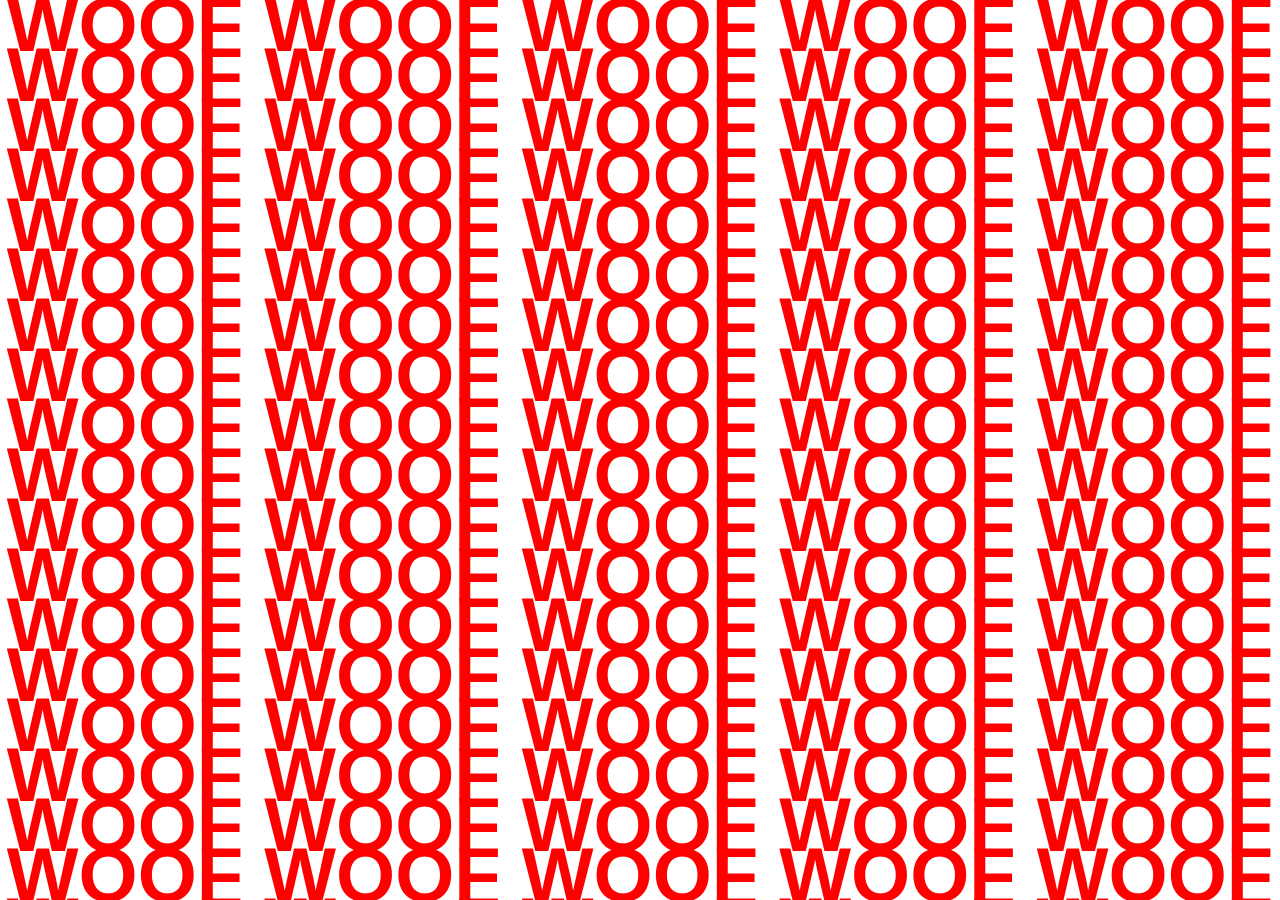
==== index.html @ dd0bb8a9 "initial commit" ====
<!DOCTYPE html>
<html>
  <head>
    <title>WOOF</title>
    <meta name="viewport" content="width=device-width, initial-scale=1.0, maximum-scale=1.0">
	<link rel="stylesheet" type="text/css" href="style.css" />
	<script src="script.js"></script>
  </head>
  <body>
  
	<div style="position: fixed; z-index: -99; width: 100%; height: 100%">
		<iframe frameborder="0" height="100%" width="100%" 
		src="https://www.youtube.com/embed/WTf5U8SufUc?rel=0&loop=1&autoplay=1&controls=0&showinfo=0&autohide=1&playlist=WTf5U8SufUc">
		</iframe>
	</div>
	<h1>WOOF WOOF WOOF WOOF WOOF WOOF WOOF WOOF WOOF WOOF WOOF WOOF WOOF WOOF WOOF WOOF WOOF WOOF WOOF WOOF WOOF WOOF WOOF WOOF WOOF WOOF WOOF WOOF WOOF WOOF WOOF WOOF WOOF WOOF WOOF WOOF WOOF WOOF WOOF WOOF WOOF WOOF WOOF WOOF WOOF WOOF WOOF WOOF WOOF WOOF WOOF WOOF WOOF WOOF WOOF WOOF WOOF WOOF WOOF WOOF WOOF WOOF WOOF WOOF WOOF WOOF WOOF WOOF WOOF WOOF WOOF WOOF WOOF WOOF WOOF WOOF WOOF WOOF WOOF WOOF WOOF WOOF WOOF WOOF WOOF WOOF WOOF WOOF WOOF WOOF WOOF WOOF WOOF WOOF WOOF WOOF WOOF WOOF WOOF WOOF WOOF WOOF WOOF WOOF WOOF WOOF WOOF WOOF WOOF WOOF WOOF WOOF WOOF WOOF WOOF WOOF WOOF WOOF WOOF WOOF WOOF WOOF WOOF WOOF WOOF WOOF WOOF WOOF WOOF WOOF WOOF WOOF WOOF WOOF WOOF WOOF WOOF WOOF WOOF WOOF WOOF WOOF WOOF WOOF WOOF WOOF WOOF WOOF WOOF WOOF WOOF WOOF WOOF WOOF WOOF WOOF WOOF WOOF WOOF WOOF WOOF WOOF WOOF WOOF WOOF WOOF WOOF WOOF WOOF WOOF WOOF WOOF WOOF WOOF WOOF WOOF WOOF WOOF WOOF WOOF WOOF WOOF WOOF WOOF WOOF WOOF WOOF WOOF WOOF WOOF WOOF WOOF WOOF WOOF WOOF WOOF WOOF WOOF WOOF WOOF WOOF WOOF WOOF WOOF WOOF WOOF WOOF WOOF WOOF WOOF WOOF WOOF WOOF WOOF WOOF WOOF WOOF WOOF WOOF WOOF </h1>
	
	<div class="shape1"></div>
	
	
		<script>
	</script>
 </body>
</html>
---- style.css ----
body {
	margin: 0;
}
/*.foreground {
	width: 20000px;
	height: 20000px;
	background-color: transparent;
	z-index: 9;
	//animation: foreground 1.06s linear infinite;
}*/
@keyframes foreground {
	0% {opacity:0;}
	25% {opacity:0;}
	50% {opacity:0;}
	75% {opacity:0;}
	100% {opacity:0;}
}
h1 {
	font-family: sans-serif;
	font-size: 76px;
	top: 0;
	margin: 0;
	line-height: 50px;
    position: fixed;
	text-align: center;
	z-index: 8;
	color: red;
	//width: 1000px;
	word-wrap: break-word;
	animation: woof 1.06s linear infinite;
}
@keyframes woof {
	0% {color:black; transform:translateY(0px); font-size:76px;}
	25% {color:red; font-size:80px;}
	50% {color:black; transform:translateY(-600px); font-size:76px;}
	75% {color:red; font-size:80px;}
	100% {color:black; transform:translateY(0px); font-size:76px;}
}
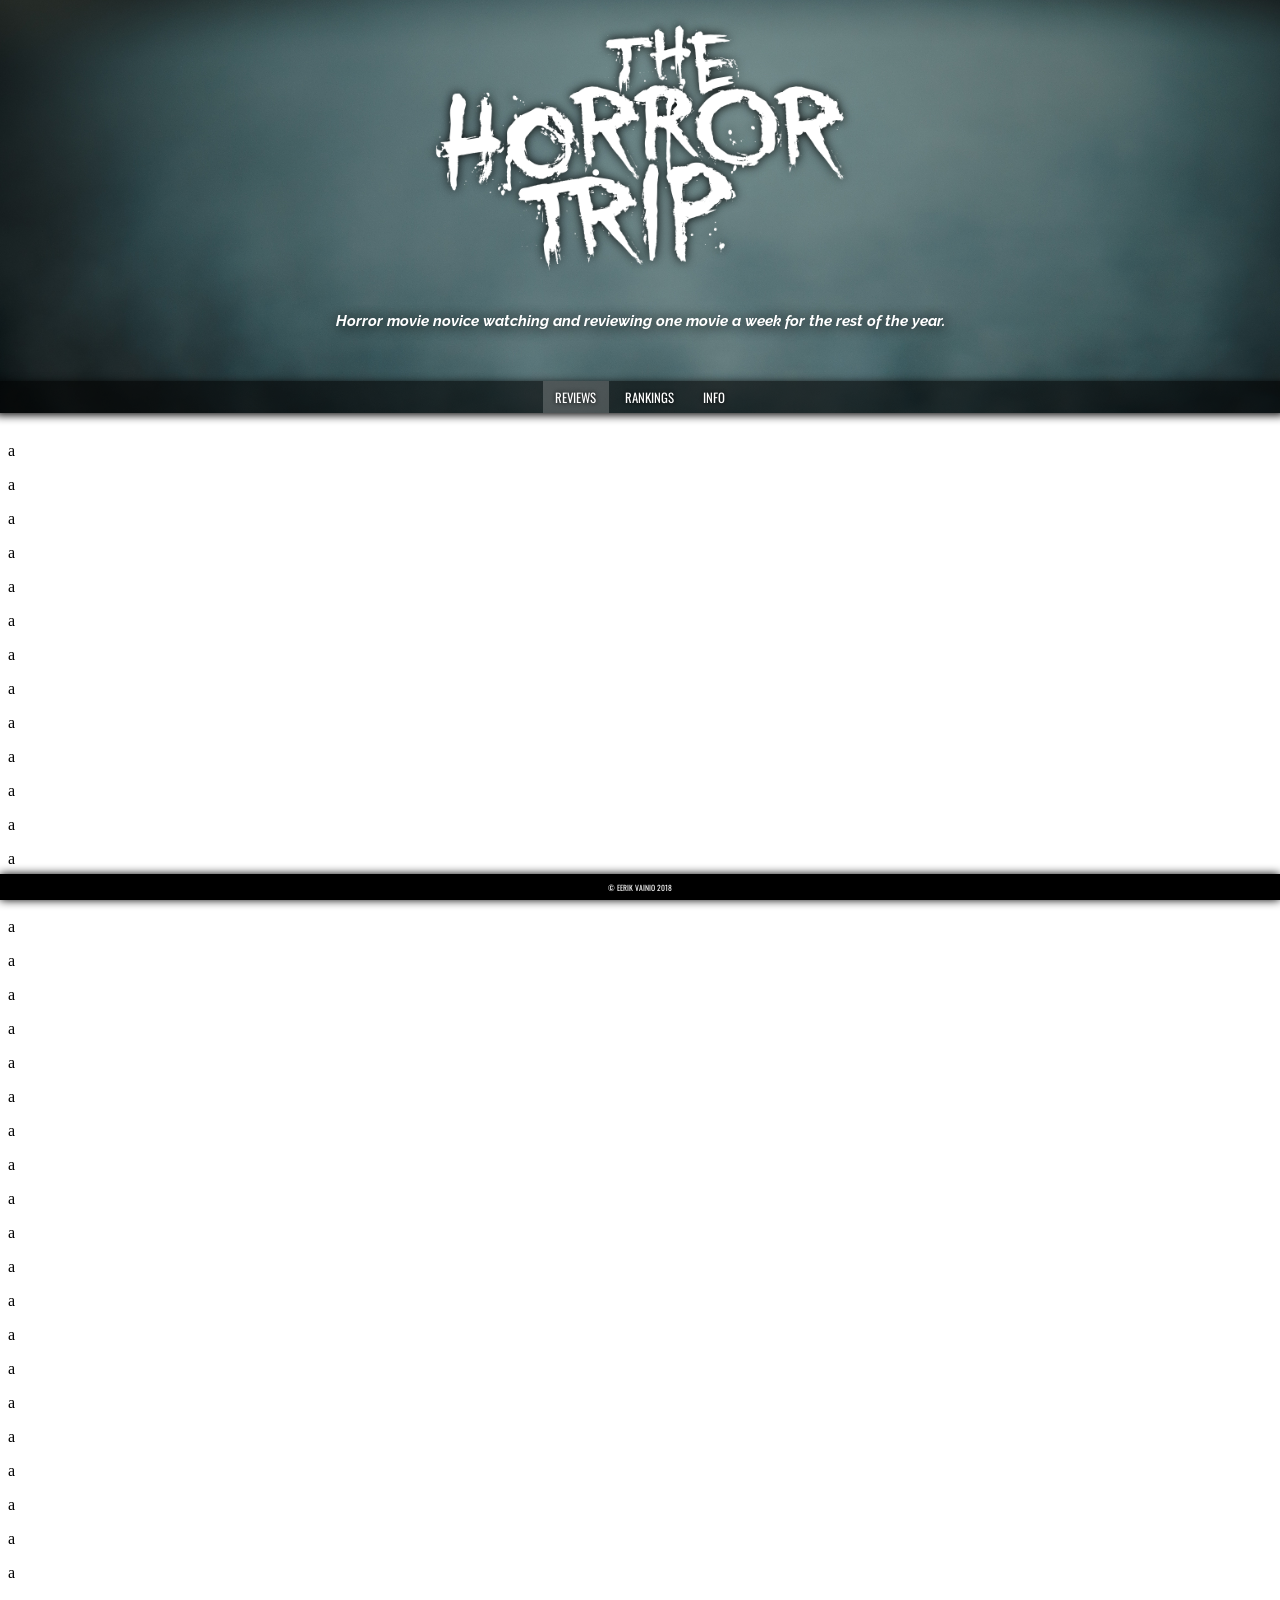
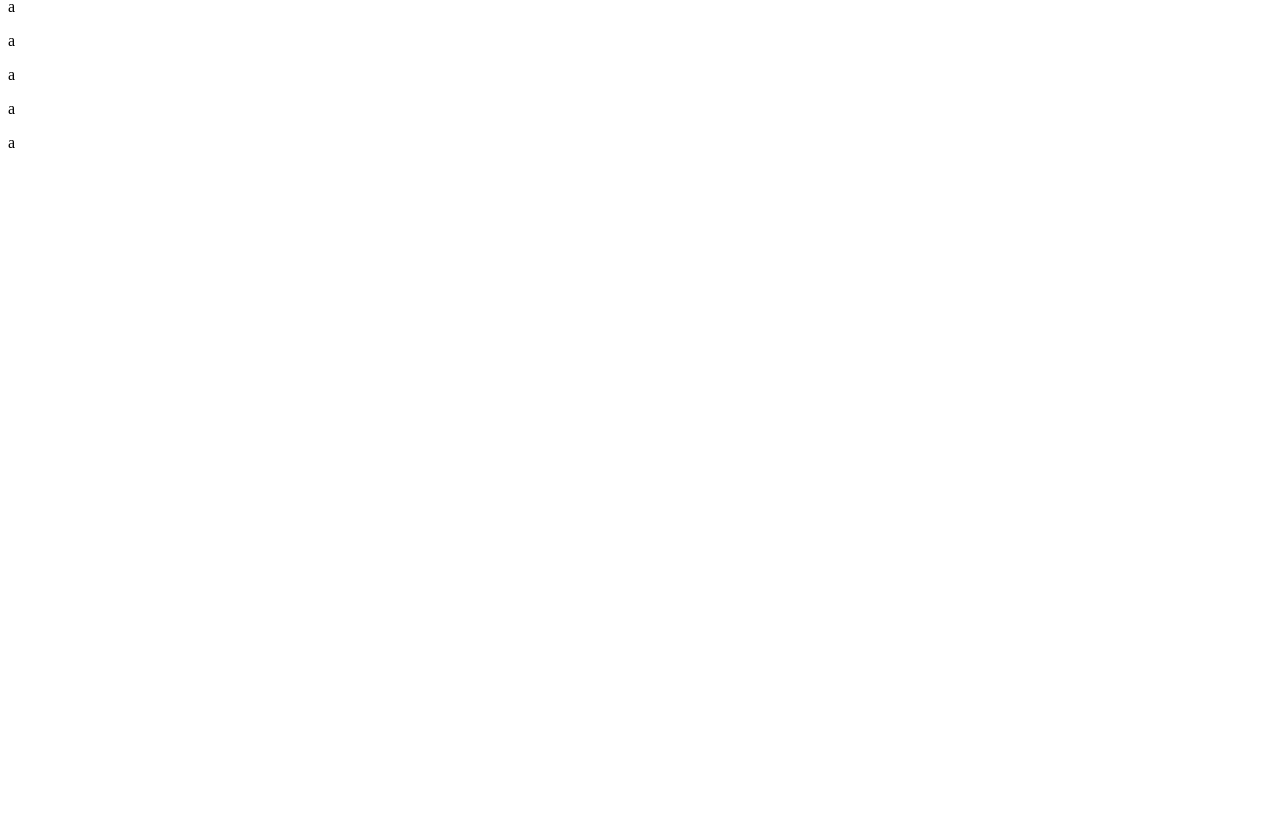
==== commit ba01869f: "Add files via upload" ====
--- a/index.html
+++ b/index.html
@@ -1,24 +1,85 @@
-<!DOCTYPE html>
-<html>
-  <head>
-    <title>WOOF</title>
-    <meta name="viewport" content="width=device-width, initial-scale=1.0, maximum-scale=1.0">
-	<link rel="stylesheet" type="text/css" href="style.css" />
-	<script src="script.js"></script>
-  </head>
-  <body>
-  
-	<div style="position: fixed; z-index: -99; width: 100%; height: 100%">
-		<iframe frameborder="0" height="100%" width="100%" 
-		src="https://www.youtube.com/embed/WTf5U8SufUc?rel=0&loop=1&autoplay=1&controls=0&showinfo=0&autohide=1&playlist=WTf5U8SufUc">
-		</iframe>
-	</div>
-	<h1>WOOF WOOF WOOF WOOF WOOF WOOF WOOF WOOF WOOF WOOF WOOF WOOF WOOF WOOF WOOF WOOF WOOF WOOF WOOF WOOF WOOF WOOF WOOF WOOF WOOF WOOF WOOF WOOF WOOF WOOF WOOF WOOF WOOF WOOF WOOF WOOF WOOF WOOF WOOF WOOF WOOF WOOF WOOF WOOF WOOF WOOF WOOF WOOF WOOF WOOF WOOF WOOF WOOF WOOF WOOF WOOF WOOF WOOF WOOF WOOF WOOF WOOF WOOF WOOF WOOF WOOF WOOF WOOF WOOF WOOF WOOF WOOF WOOF WOOF WOOF WOOF WOOF WOOF WOOF WOOF WOOF WOOF WOOF WOOF WOOF WOOF WOOF WOOF WOOF WOOF WOOF WOOF WOOF WOOF WOOF WOOF WOOF WOOF WOOF WOOF WOOF WOOF WOOF WOOF WOOF WOOF WOOF WOOF WOOF WOOF WOOF WOOF WOOF WOOF WOOF WOOF WOOF WOOF WOOF WOOF WOOF WOOF WOOF WOOF WOOF WOOF WOOF WOOF WOOF WOOF WOOF WOOF WOOF WOOF WOOF WOOF WOOF WOOF WOOF WOOF WOOF WOOF WOOF WOOF WOOF WOOF WOOF WOOF WOOF WOOF WOOF WOOF WOOF WOOF WOOF WOOF WOOF WOOF WOOF WOOF WOOF WOOF WOOF WOOF WOOF WOOF WOOF WOOF WOOF WOOF WOOF WOOF WOOF WOOF WOOF WOOF WOOF WOOF WOOF WOOF WOOF WOOF WOOF WOOF WOOF WOOF WOOF WOOF WOOF WOOF WOOF WOOF WOOF WOOF WOOF WOOF WOOF WOOF WOOF WOOF WOOF WOOF WOOF WOOF WOOF WOOF WOOF WOOF WOOF WOOF WOOF WOOF WOOF WOOF WOOF WOOF WOOF WOOF WOOF WOOF </h1>
-	
-	<div class="shape1"></div>
-	
-	
-		<script>
-	</script>
- </body>
+<!DOCTYPE html>
+<html>
+	<head>
+		<title>The Horror Trip</title>
+		<link rel="stylesheet" type="text/css" href="style.css" />
+		<link href="https://fonts.googleapis.com/css?family=Montserrat|Raleway|Oswald" rel="stylesheet">
+		<!--<link rel="icon" type="image/png" href="favicon.ico"/>-->
+		<link rel="icon" type="image/png" href="favicon.ico"/>
+		<meta name="viewport" content="width=device-width, initial-scale=1.0">
+		<meta charset='UTF-8'>
+	</head>
+	<body>
+	<!-- MENU-->
+		<!--<ul>
+			<li><a href="">REVIEWS</a></li>
+			<li><a href="">RANKINGS</a></li>
+			<li><a href="">INFO</a></li>
+			
+			<!--
+			<a href="index.html"><img id="logo" src="images\flamelogo1.png" alt="Logo" style="height:54px;width:54px;" /></a>
+			<li><a href="info.html">INFO</a></li>
+			<li><a href="other.html">OTHER</a></li>
+			<li><a href="videos.html">VIDEOS</a></li>
+			<li><a href="logos.html">LOGOS</a></li>
+			<li><a href="wallpapers.html">WALLPAPERS</a></li>
+			<li><a href="signatures.html">SIGNATURES</a></li>
+			-->
+		</ul>
+		<!-- CONTENT-->
+		<div class="title">
+			<img class="headerimg" src="thehorrortripwhite_4.png">
+			<h2><i>Horror movie novice watching and reviewing one movie a week for the rest of the year.</i></h2>
+			
+			<ul>
+			<li><a class="selected" href="">REVIEWS</a></li>
+			<li><a href="">RANKINGS</a></li>
+			<li><a href="">INFO</a></li>
+			</ul>
+			
+			<div class="parallax">
+				<p>a</p>
+				<p>a</p>
+				<p>a</p>
+				<p>a</p>
+				<p>a</p>
+				<p>a</p>
+				<p>a</p>
+				<p>a</p>
+				<p>a</p>
+				<p>a</p>
+				<p>a</p>
+				<p>a</p>
+				<p>a</p>
+				<p>a</p>
+				<p>a</p>
+				<p>a</p>
+				<p>a</p>
+				<p>a</p>
+				<p>a</p>
+				<p>a</p>
+				<p>a</p>
+				<p>a</p>
+				<p>a</p>
+				<p>a</p>
+				<p>a</p>
+				<p>a</p>
+				<p>a</p>
+				<p>a</p>
+				<p>a</p>
+				<p>a</p>
+				<p>a</p>
+				<p>a</p>
+				<p>a</p>
+				<p>a</p>
+				<p>a</p>
+				<p>a</p>
+				<p>a</p>
+				<p>a</p>
+				<p>a</p>
+			</div>
+		</div>
+		<!-- FOOTER-->
+		<div id="footer"><p id="footertext">&copy; EERIK VAINIO 2018</p></div>
+		</body>
 </html>
--- a/style.css
+++ b/style.css
@@ -1,38 +1,406 @@
+html {
+	overflow-y: scroll;
+}
 body {
+	/*background-color: gray;*/
+	background-image: url("background1.jpg");
+	background-position: center;
+	background-repeat: no-repeat;
+	background-size: cover;
+	background-attachment: fixed;
+}
+/* LIST */
+ul {
+	*border: 1px solid #ccc;
+	*border-width: 1px 0;
+	list-style: none;
 	margin: 0;
-}
-/*.foreground {
-	width: 20000px;
-	height: 20000px;
-	background-color: transparent;
-	z-index: 9;
-	//animation: foreground 1.06s linear infinite;
-}*/
-@keyframes foreground {
-	0% {opacity:0;}
-	25% {opacity:0;}
-	50% {opacity:0;}
-	75% {opacity:0;}
-	100% {opacity:0;}
+	padding: 0;
+	text-align: center;
+	
+	z-index: 10;
+	font-family: 'Oswald', sans-serif;
+	font-size: 1vw;
+	text-shadow: 0 0 5px black;
+	position: sticky;
+	top: 0;
+	margin-top: 4vw;
+	margin-left: -1vw;
+	margin-right: -1vw;
+	overflow: hidden;
+	background-color: #000000;
+	background-color: rgba(0,0,0,0.6);
+	box-shadow: 0px 2px 10px black;
+	
+	/*z-index: 10;
+	font-family: 'Oswald', sans-serif;
+	font-size: 1vw;
+	text-shadow: 0 0 5px black;
+	position: sticky;
+	top: 0;
+	*position: fixed;
+	*top: 0;
+	margin-top: 4vw;
+	margin-left: -1vw;
+	margin-right: -1vw;
+	*width: 100%;
+	list-style-type: none;
+	*margin: 0;
+	*padding: 0;
+	overflow: hidden;
+	background-color: #000000;
+	//background: linear-gradient(to right bottom, #202020, #000000);
+	background-color: rgba(0,0,0,0.6);
+	//border: 1px solid black;
+	box-shadow: 0px 2px 10px black;*/
+}
+li {
+	display: inline;
+	/*float: left;
+	*position: absolute;
+	*text-align: center;
+	*border-left: 1px solid white;
+	*border-left: 2px solid black;*/
+}
+li a {
+	display: inline-block;
+	padding: 0.5vw 1vw 0.5vw;
+	color: white;
+	text-decoration: none;
+	-webkit-transition-duration: 0.6s;
+	-moz-transition-duration: 0.6s;
+	transition-duration: 0.6s;
+	
+	/*display: inline-block;
+	color: white;
+	padding: 1vw 2vw;
+	text-decoration: none;
+	-webkit-transition-duration: 0.6s;
+	-moz-transition-duration: 0.6s;
+	transition-duration: 0.6s;*/
+}
+li a:hover:not(.selected) {
+	*background-color: black;
+	background-color: rgba(0,0,0,0.4);
+	text-shadow: 0 0 3px white;
+}
+.selected {
+	*background-color: white;
+	background-color: rgba(255,255,255,0.2);
+}
+.selected:hover {
+	*background-color: gray;
+	background-color: rgba(0,0,0,0.2);
+	text-shadow: 0 0 3px white;
+}
+/* CONTENT */
+.headerimg {
+	display: block;
+	margin-left: auto;
+	margin-right: auto;
+	width: 35%;
+	padding-bottom: 1%;
+}
+@media only screen and (max-width : 640px) {
+	.headerimg {
+		display: block;
+		margin-left: auto;
+		margin-right: auto;
+		width: 50%;
+		padding-bottom: 2%;
+	}
+}
+h1, h2 {
+	text-align: center;
+	color: white;
 }
 h1 {
-	font-family: sans-serif;
-	font-size: 76px;
+	font-family: 'Montserrat', sans-serif;
+	font-size: 96px;
+}
+h2 {
+	font-family: 'Raleway', sans-serif;
+	/*font-size: 32px;*/
+	font-size: 1.2vw;
+	text-shadow: 0.1vmax 0.1vmax 1vmax black;
+}
+.parallax {
+	background-color: white;
+	*transform: skew(0deg, -4deg);
+	*margin-top: 10vmax;
+	padding-top: 1vmax;
+	padding-left: 1vmax;
+	padding-right: 1vmax;
+	padding-bottom: 50vmax;
+	margin-left: -1vmax;
+	margin-right: -1vmax;
+}
+/* FOOTER */
+#footer {
+	/* TEXT */
+	font-family: 'Oswald', sans-serif;
+	*font-size: 12px;
+	font-size: 0.6vmax;
+	color: white;
+	text-align: center;
+	/* OTHER */
+	*z-index: 10;
+	position: fixed;
+	bottom: 0vh;
+	right: 0vw;
+	left: 0vw;
+	padding: 0;
+	height: 2vmax;
+	background-color: black;
+	box-shadow: 0vh 0vh 10px black;
+}
+
+
+/*html {
+  overflow-y: scroll;
+}
+body {
+	background: #e6e7e6;
+	background: -webkit-radial-gradient(#fafafa, #d5d5d5);
+	background: -o-radial-gradient(#fafafa, #d5d5d5);
+	background: -moz-radial-gradient(#fafafa, #d5d5d5);
+	background: radial-gradient(#fafafa, #d5d5d5);
+	background-repeat: no-repeat;
+	background-attachment: fixed;
+}
+ul {
+	z-index: 10;
+	font-family: 'Oswald', sans-serif;
+	font-size: 20px;
+	text-shadow: 0 0 5px black;
+	position: fixed;
 	top: 0;
+	left: 0;
+	width: 100%;
+	list-style-type: none;
 	margin: 0;
-	line-height: 50px;
-    position: fixed;
-	text-align: center;
-	z-index: 8;
-	color: red;
-	//width: 1000px;
-	word-wrap: break-word;
-	animation: woof 1.06s linear infinite;
-}
-@keyframes woof {
-	0% {color:black; transform:translateY(0px); font-size:76px;}
-	25% {color:red; font-size:80px;}
-	50% {color:black; transform:translateY(-600px); font-size:76px;}
-	75% {color:red; font-size:80px;}
-	100% {color:black; transform:translateY(0px); font-size:76px;}
-}+	padding: 0;
+	overflow: hidden;
+	background-color: #202020;
+	background: linear-gradient(to right bottom, #0d0b14, #2F2A43);
+	//border: 2px solid black;
+	box-shadow: 0px 2px 10px black;
+}
+li {
+	float: right;
+	//border-left: 1px solid white;
+	//border-left: 2px solid black;
+}
+li a {
+	display: inline-block;
+	color: white;
+	text-align: center;
+	padding: 16px 20px;
+	text-decoration: none;
+	-webkit-transition-duration: 0.6s;
+	-moz-transition-duration: 0.6s;
+	transition-duration: 0.6s;
+}
+li a:hover:not(.selected) {
+	background-color: #383447;
+	text-shadow: 0 0 3px white;
+}
+.selected {
+	background-color: #423958;
+}
+.selected:hover {
+	background-color: #302b42;
+	text-shadow: 0 0 3px white;
+}
+#logo {
+	top: 4px;
+	left: 20px;
+	position: fixed; 
+	-webkit-transition-duration: 0.4s;
+	-moz-transition-duration: 0.4s;
+	transition-duration: 0.4s;
+}
+#logo:hover {
+	-webkit-filter: drop-shadow(0 0 5px white);
+    filter:         drop-shadow(0 0 5px white); 
+}
+h1, h2 {
+	//width: 100%;
+	left: 0;
+	right: 0;
+	top: 32%;
+	position: absolute;
+	text-align: center;
+}
+h1 {
+	background-image: url("starsky.png");
+	background-position: center;
+	background-color: black;
+    -webkit-background-clip: text;
+    -moz-background-clip: text;
+    background-clip: text;
+    color: transparent;
+    text-shadow: rgba(255,255,255,0.3) 8px 6px 6px;
+	font-family: 'Montserrat', sans-serif;
+	font-size: 96px;
+	animation: text1 2s;
+}
+@keyframes text1 {
+	0% {opacity:0; transform:translateX(-50px);}
+	100% {opacity:1; transform:translateX(0px);}
+}
+h2 {
+	font-family: 'Raleway', sans-serif;
+	font-size: 32px;
+	padding-top: 132px;
+	left: 340px;
+	text-shadow: 0 0 1px black;
+	animation: text2 2.5s;
+}
+@keyframes text2 {
+	0% {opacity:0; text-shadow:0 0 5px black; transform:translateX(-80px);}
+	100% {opacity:1; text-shadow:0 0 1px black; transform:translateX(0px);}
+}
+h3, #subtext {
+	//width: 100%;
+	left: 0;
+	right: 0;
+	top: 100px;
+	position: absolute;
+	text-align: center;
+	text-shadow: 0 0 1px black;
+}
+h3 {
+	font-family: 'Montserrat', sans-serif;
+	font-size: 62px;
+	animation: text3 2s;
+}
+@keyframes text3 {
+	0% {opacity:0; top:50px;}
+	100% {opacity:1; top: 100px;}
+}
+#subtext {
+	font-family: 'Raleway', sans-serif;
+	font-size: 24px;
+	top: 250px;
+	line-height: 42px;
+	animation: text4 2s;
+}
+@keyframes text4 {
+	0% {opacity:0; top: 200px;}
+	100% {opacity:1; top: 250px;}
+}
+.siglink {
+	color: black;
+	text-shadow: 0 0 3px #485D76;
+	-webkit-transition-duration: 0.4s;
+	-moz-transition-duration: 0.4s;
+	transition-duration: 0.4s;
+}
+.siglink:hover {
+	color: #485D76;
+	text-shadow: 0 0 6px #485D76;
+}
+b {
+	text-shadow: 0 0 2px black;
+}
+.display {
+	z-index: 0;
+	top: 450px;
+	position: relative;
+	line-height: 5;
+	-webkit-column-count: 3;
+	-webkit-column-gap:   5px;
+	-moz-column-count:    3;
+	-moz-column-gap:      5px;
+	column-count:         3;
+	column-gap:           5px; 
+	padding-bottom: 50px;	
+	animation: signatures 2s;
+}
+@keyframes signatures {
+	0% {opacity:0; top:500px;}
+	100% {opacity:1; top:450px;}
+}
+.display img {
+	width: 100%;
+	height: auto;
+}
+.cdisplay {
+	z-index: 0;
+	width: 900px;
+	top: 7400px;
+	//right: 0;
+	left: 50%;
+	text-align: center;
+	//margin-left: auto;
+	margin-right: -50%;
+	transform: translate(-50%, -50%);
+	position: absolute;
+	line-height: 5;
+	padding-bottom: 50px;
+	animation: signatures2 2s;
+}
+.wallpapers {
+	z-index: -5;
+	top: 450px;
+	text-align: center;
+	left: 0;
+	right: 0;
+	position: absolute;
+	animation: signatures 2s;
+}
+.wallpapers img{
+	width: 100%;
+	height: auto;
+}
+.logos {
+	z-index: 0;
+	top: 1000px;
+	left: 50%;
+	text-align: center;
+	margin-right: -50%;
+	transform: translate(-50%, -50%);
+	line-height:5;
+	position: absolute;
+	padding-bottom: 50px;
+	animation: logos 2s;
+}
+@keyframes logos {
+	0% {opacity:0; top:1050px;}
+	100% {opacity:1; top:1000px;}
+}
+@keyframes signatures2 {
+	0% {opacity:0; top:7450px;}
+	100% {opacity:1; top:7400px;}
+}
+iframe {
+	z-index: 0;
+	top:600px;
+	left: 50%;
+	right: 0;
+	margin-right: -50%;
+	transform: translate(-50%, -50%);
+	text-align: center;
+	position: absolute;
+}
+.other {
+	z-index: 0;
+	top:400px;
+}
+#footer {
+	z-index: 10;
+	font-family: 'Oswald', sans-serif;
+	font-size: 12px;
+	color: white;
+	text-align: center;
+	position: fixed;
+	bottom: 0;
+	right: 0;
+	left: 0;
+	padding: 0;
+	height: 4%;
+	background-color: #202020;
+	background: linear-gradient(to right top, #0d0b14, #28243A);
+	box-shadow: 0px -2px 10px black;
+}*/
